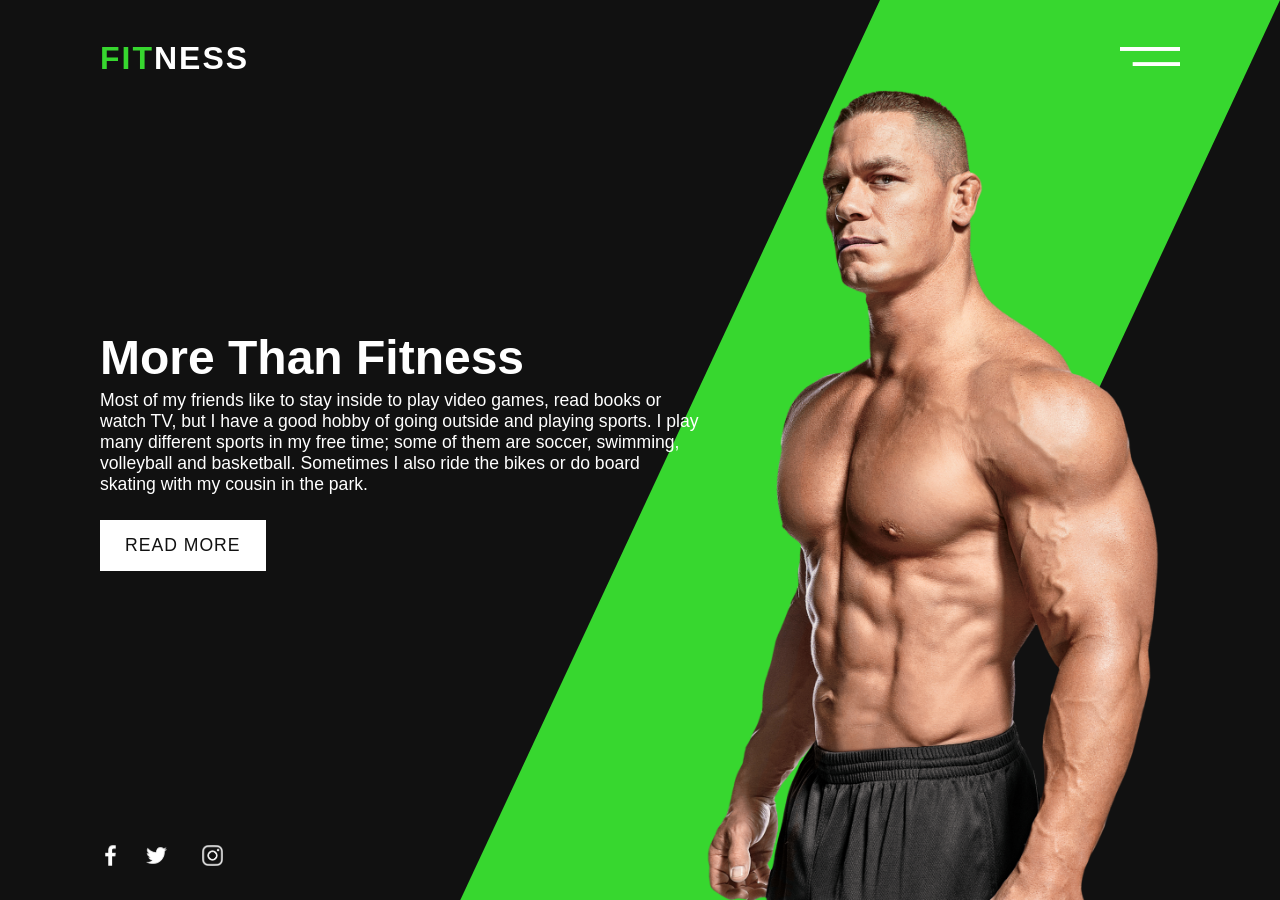
==== Fitness_Gym_Website/index.html @ 59404819 "1111" ====
<!DOCTYPE html>
<html lang="en">
<head>
    <meta charset="UTF-8">
    <meta name="viewport" content="width=device-width, initial-scale=1.0">
    <link rel="stylesheet" href="style.css">
    <title>Document</title>
</head>
<body>
    <header>
        <a href="#" class="logo"><span>Fit</span>ness</a>
        <div class="toggle"><img src="img/toggle.png"></div>
    </header>
    <div class="banner">
        <video src="img/bg.mp4" autoplay loop muted type="mp4"></video>
        <div class="textBox">
            <h2>More Than Fitness</h2>
            <p>
                Most of my friends like to stay inside to play video games, read books or watch TV, but I have a good hobby of going outside and playing sports. I play many different sports in my free time; some of them are soccer, 
                swimming, volleyball and basketball. Sometimes I also ride the bikes or do board skating with my cousin in the park.
            </p>
            <a href="#">Read more</a>
        </div>
        <div class="imgBox">
            <img src="img/man.png" alt="man">
        </div>
        <ul class="sci">
            <li><a href="#"><img src="img/facebook.png" alt=""></a></li>
            <li><a href="#"><img src="img/twitter.png" alt=""></a></li>
            <li><a href="#"><img src="img/instagram.png" alt=""></a></li>
        </ul>
    </div>
</body>
</html>
---- Fitness_Gym_Website/style.css ----
*{
    margin: 0;
    padding: 0;
    box-sizing: border-box;
    font-family: sans-serif;
}

header{
    position: absolute;
    top:0;
    left: 0;
    width: 100%;
    display: flex;
    justify-content: space-between;
    align-items: center;
    padding: 40px 100px;
    z-index: 1000;
}

header .logo{
    position: relative;
    font-size: 2em;
    color: #fff;
    text-transform: uppercase;
    font-weight: 700;
    letter-spacing: 2px;
    text-decoration: none;
}

header .logo span{
    color: #37d72f;
}

header .toggle{
    max-width: 60px;
    cursor: pointer;
}

header .toggle img{
    max-width: 100%;
}

.banner{
    position: relative;
    width: 100%;
    min-height: 100vh;
    padding: 0 100px;
    background: #111;
    display: flex;
    justify-content: flex-start;
    align-items: center;
}

.banner::before{
    content: '';
    position: absolute;
    right: 0;
    top: 0;
    width: 400px;
    height: 100%;
    background: #37d72f;
    transform-origin: top;
    transform: skewX(-25deg);
    z-index: 1;
}

.banner video{
    position: absolute;
    top:0;
    left: 0;
    width: 100%;
    height: 100%;
    object-fit: cover;
    opacity: 0.15;
    pointer-events: none;
}

.banner .textBox{
    position: relative;
    max-width: 600px;
    z-index: 2;
}

.banner .textBox h2{
    color: #fff;
    font-size: 3em;

}

.banner .textBox p{
    color: #fff;
    font-size: 1.1em;
    margin: 5px 0 25px;
}

.banner .textBox a{
    position: relative;
    display: inline-block;
    background: #fff;
    color: #111;
    padding: 15px 25px;
    text-decoration: none;
    font-size: 1.1em;
    text-transform: uppercase;
    letter-spacing: 1px;
}

.banner .imgBox{
    position: relative;
    height: 100vh;
    display: flex;
    justify-content: center;
    align-items: center;
    width: 50%;
    z-index: 2;
}

.banner .imgBox img{
    position: absolute;
    bottom: 0;
    height: 90%;
    z-index: 10000;
}

.sci{
    position: absolute;
    bottom: 20px;
    letter-spacing: 100px;
    display: flex;
    justify-content: center;
    align-items: center;
}

.sci li{
    list-style: none;
}

.sci li a{
    display: inline-block;
    margin-right: 15px;
}

.sci li a img{
    transform: scale(0.5);
    filter: invert(1);
}

@media (max-width:991px)
{
    header
    {
        padding: 20px 50px;
    }
    .banner{
        padding: 150px 50px 0;
        flex-direction: column;
        overflow: hidden;
    }
        
    .banner::before{
        content: '';
        position: absolute;
        right: 0;
        top: 0;
        width: 300px;
        height: 100%;
        background: #37d72f;
        transform-origin: top;
        transform: skewX(-25deg) translateX(50%);
        z-index: 1;
    }
    .banner .textBox
    {
        max-width: 100%;
        z-index: 2;
    }
    .sci{
        z-index: 1000;
        left: initial;
        right: 20px;
        flex-direction: column;
    }
}
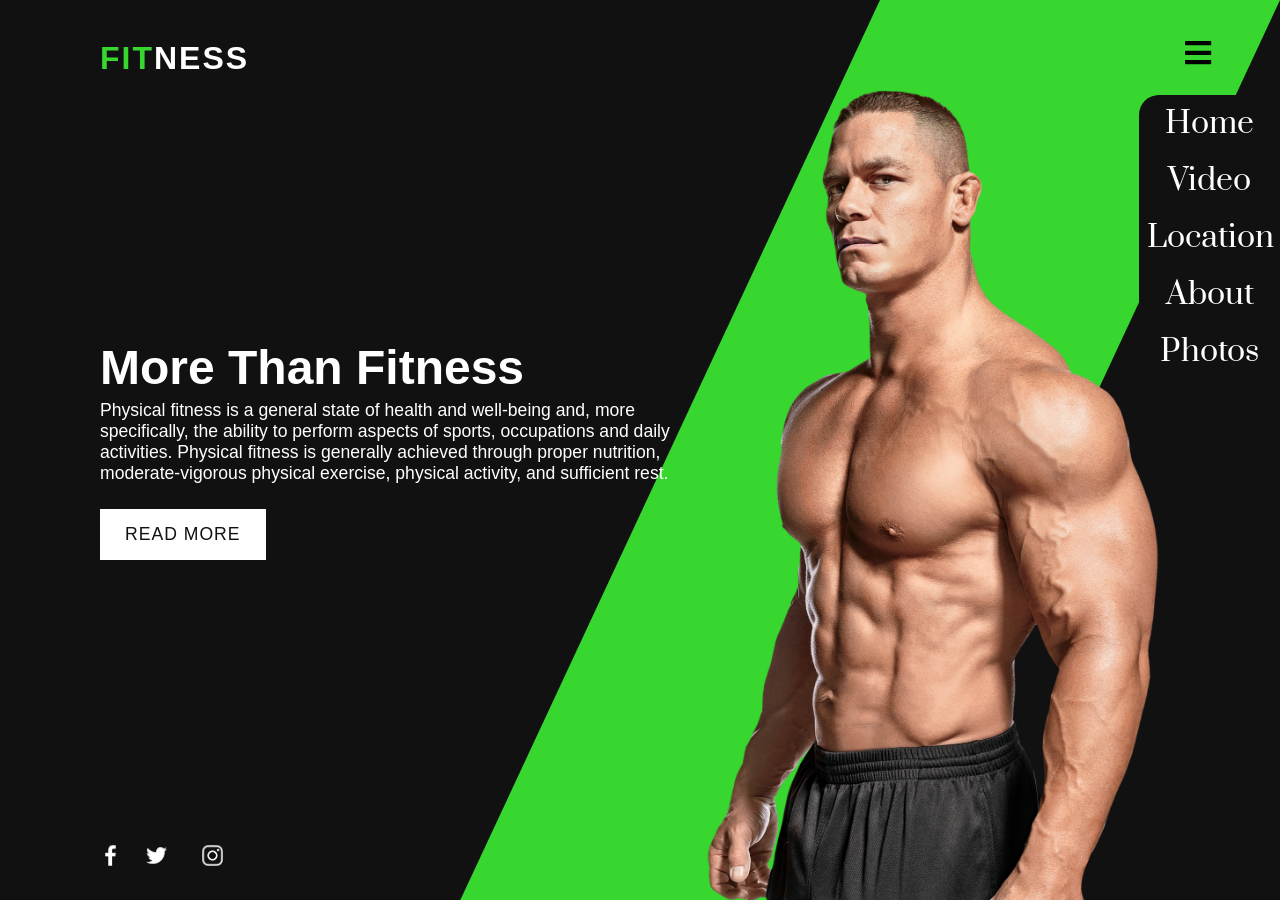
==== commit 147328fd: "1111" ====
--- a/Fitness_Gym_Website/index.html
+++ b/Fitness_Gym_Website/index.html
@@ -4,20 +4,42 @@
     <meta charset="UTF-8">
     <meta name="viewport" content="width=device-width, initial-scale=1.0">
     <link rel="stylesheet" href="style.css">
+    <link
+            rel="stylesheet"
+            href="https://cdnjs.cloudflare.com/ajax/libs/font-awesome/5.14.0/css/all.min.css"
+    />
+    <script type="text/javascript" src="https://ajax.googleapis.com/ajax/libs/jquery/3.5.1/jquery.min.js"></script>
     <title>Document</title>
 </head>
+
+<script type="text/javascript">
+    $(document).ready(function () {
+        $("#icon_menu_responsive").click(function () {
+            $(".responsive_menu_box").slideToggle();
+        });
+    });
+</script>
+
 <body>
     <header>
         <a href="#" class="logo"><span>Fit</span>ness</a>
-        <div class="toggle"><img src="img/toggle.png"></div>
+        <div class="toggle"><button id="icon_menu_responsive"><i class="fas fa-bars" style="font-size: 30px;margin-right: -35px;margin-top: -30px;"></i></button></div>
+        <div class="responsive_menu_box nav_box">
+            <ul>
+                <li><a href="index.html">Home</a></li>
+                <li><a href="video.html">Video</a></li>
+                <li><a href="location.html">Location</a></li>
+                <li><a href="about.html">About</a></li>
+                <li><a href="photo.html">Photos</a></li>
+            </ul>
+        </div>
     </header>
     <div class="banner">
-        <video src="img/bg.mp4" autoplay loop muted type="mp4"></video>
+        <video class="video" src="img/bg.mp4" autoplay loop muted type="mp4"></video>
         <div class="textBox">
             <h2>More Than Fitness</h2>
             <p>
-                Most of my friends like to stay inside to play video games, read books or watch TV, but I have a good hobby of going outside and playing sports. I play many different sports in my free time; some of them are soccer, 
-                swimming, volleyball and basketball. Sometimes I also ride the bikes or do board skating with my cousin in the park.
+                Physical fitness is a general state of health and well-being and, more specifically, the ability to perform aspects of sports, occupations and daily activities. Physical fitness is generally achieved through proper nutrition, moderate-vigorous physical exercise, physical activity, and sufficient rest.
             </p>
             <a href="#">Read more</a>
         </div>
--- a/Fitness_Gym_Website/style.css
+++ b/Fitness_Gym_Website/style.css
@@ -1,3 +1,5 @@
+@import url("https://fonts.googleapis.com/css2?family=Prata&display=swap");
+
 *{
     margin: 0;
     padding: 0;
@@ -64,7 +66,7 @@
     z-index: 1;
 }
 
-.banner video{
+.banner .video{
     position: absolute;
     top:0;
     left: 0;
@@ -84,7 +86,11 @@
 .banner .textBox h2{
     color: #fff;
     font-size: 3em;
-
+}
+
+.banner .textBox h4{
+    color: lightgrey;
+    font-size: 2em;
 }
 
 .banner .textBox p{
@@ -105,6 +111,13 @@
     letter-spacing: 1px;
 }
 
+.place_box{
+    position: relative;
+    height: 600px;
+    width: 1000px;
+    top: -5px;
+}
+
 .banner .imgBox{
     position: relative;
     height: 100vh;
@@ -143,6 +156,46 @@
 .sci li a img{
     transform: scale(0.5);
     filter: invert(1);
+}
+
+#icon_menu_responsive{
+    color: black;
+    border: none;
+    background: none;
+    cursor: pointer;
+}
+
+.nav_box{
+    background-color: #111;
+    position: absolute;
+    text-align: center;
+    width: 11%;
+    right: 0;
+    height: 350px;
+    z-index: 10000000;
+    top: 95px;
+    border-radius: 20px 0 0 20px;
+}
+
+.nav_box ul{
+    list-style: none;
+}
+
+.nav_box a {
+    color: white;
+    display: inline-block;
+    font-size: 30px;
+    text-decoration: none;
+    margin: 0.5rem;
+    font-family: "Prata", sans-serif;
+}
+
+.special {
+    background-color: #feab51;
+    color: black;
+    display: block;
+    padding: 1rem;
+    text-align: center;
 }
 
 @media (max-width:991px)
